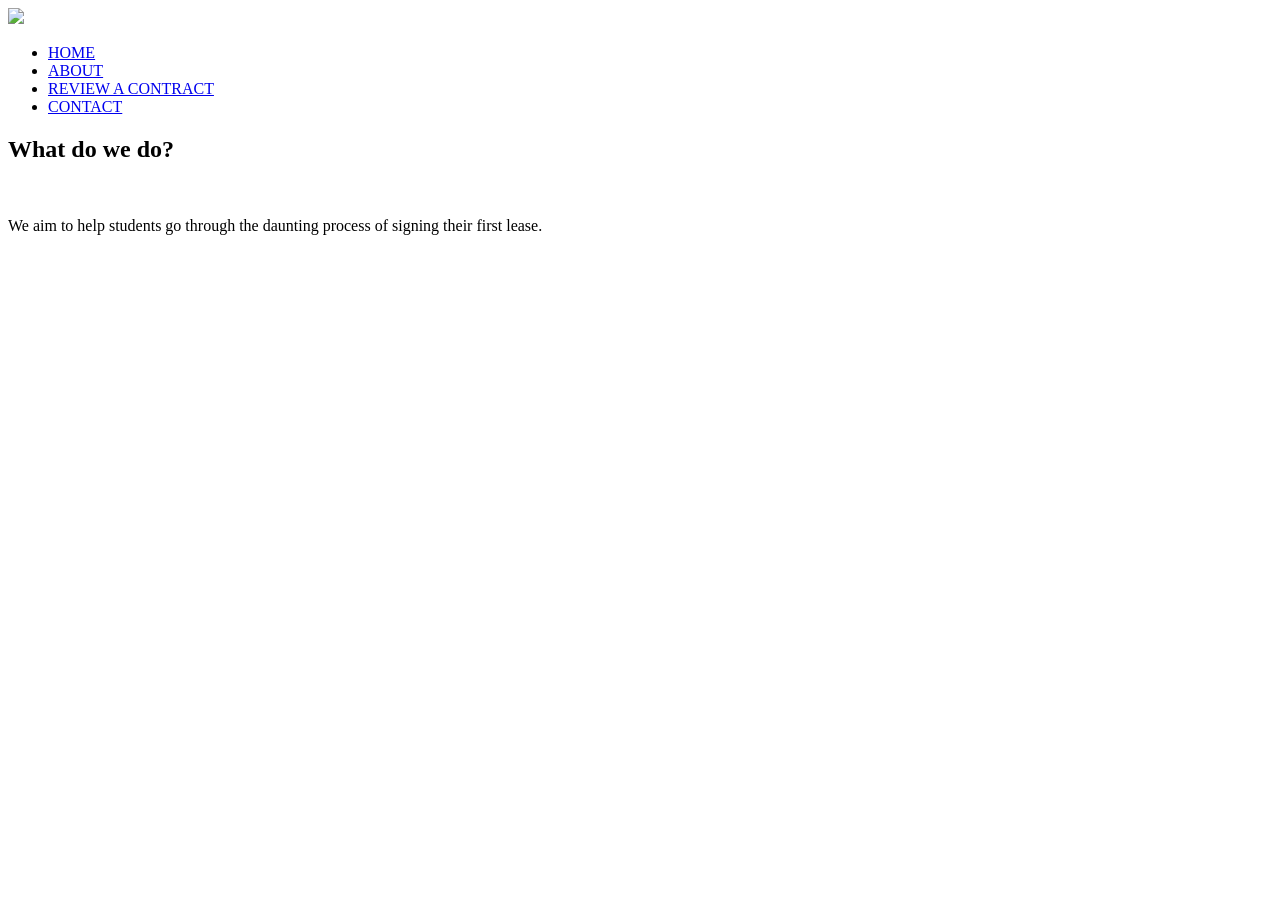
==== about.html @ 18e935fb "adding previous work" ====
<!DOCTYPE html>
<html lang="en">
<head>
    <meta name="viewport" content="width=device-width, initial-scale=1.0">
    <title>ABOUT US</title>
    <link rel="stylesheet" href="index.css">
</head>
<body>

    <section class="about">
        <nav>
            <a href="index.html"><img src="image/rentwiselogo"></a>
            <div class="nav-links">
                <ul>
                    <li><a href="index.html">HOME</a></li>
                    <li><a href="about.html">ABOUT</a></li>
                    <li><a href="review.html">REVIEW A CONTRACT</a></li>
                    <li><a href="contact.html">CONTACT</a></li>
                </ul>
            </div>
        </nav>    
    </section>

    <section class="team">
        <h1>What do we do?</h1>
        <br>
        <p>We aim to help students go through the daunting process of signing their first lease.</p>
            
      
    </section>

</body>
</html>
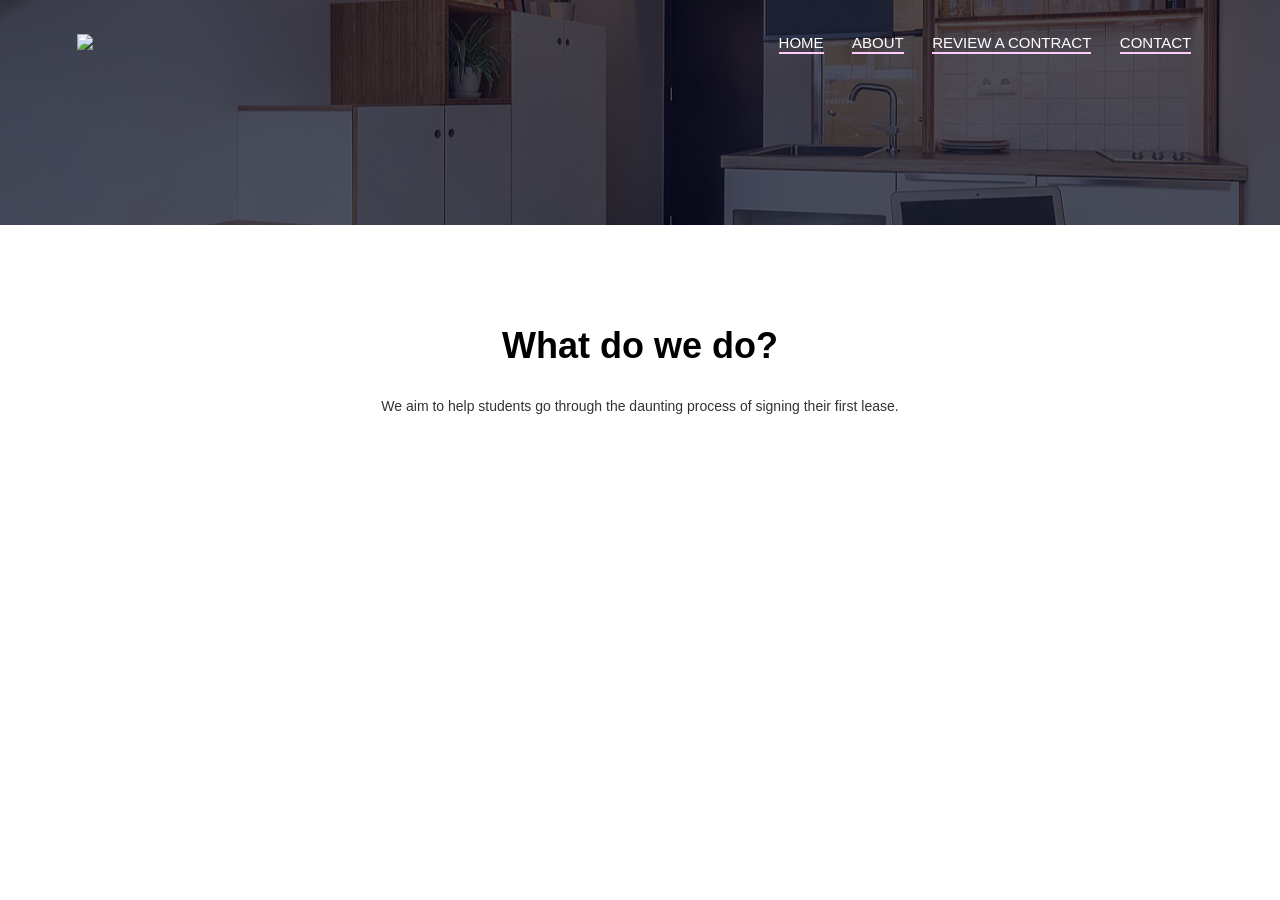
==== commit 3fade286: "images path bug fixed" ====
--- a/about.html
+++ b/about.html
@@ -9,7 +9,7 @@
 
     <section class="about">
         <nav>
-            <a href="index.html"><img src="image/rentwiselogo"></a>
+            <a href="index.html"><img src="images/rentwiselogo.jpeg"></a>
             <div class="nav-links">
                 <ul>
                     <li><a href="index.html">HOME</a></li>
--- a/index.css
+++ b/index.css
@@ -0,0 +1,144 @@
+*{
+    margin: 0;
+    padding: 0;
+    font-family: "Quicksand", sans-serif;
+}
+.header {
+    min-height: 100vh;
+    width: 100%;
+    background-image: linear-gradient(rgba(4,9,30,0.7),rgba(4,9,30,0.7)), url(images/bk.jpeg);
+    background-position: center;
+    background-size: cover;
+    position: relative;
+    background-repeat: no-repeat;
+}
+nav{
+    display: flex;
+    padding: 2% 6%;
+    justify-content: space-between;
+    align-items: center;
+}
+
+nav img{
+    width: 85px;
+}
+
+.nav-links{
+    flex: 1;
+    text-align: right;
+}
+.nav-links ul li{
+    list-style: none;
+    display: inline-block;
+    padding: 8px 12px;
+    position: relative;
+}
+.nav-links ul li a{
+    color: #fff; 
+    text-decoration: none; 
+    font-size: 15px;
+}
+.nav-links ul li::after{
+    content:'';
+    width: 100%;
+    height: 2px;
+    background: #ffcbfb;
+    display: block;
+    margin: auto
+}
+.text-box{
+    width: 90%;
+    color: #fff;
+    position: absolute;
+    top: 50%;
+    left: 50%;
+    transform: translate(-50%, -50%);
+    text-align: center;
+}
+.text-box h1{
+    font-size: 62px;
+}
+.text-box p{
+    margin: 10px 0 40px;
+    font-size: 14px;
+    color: #fff;
+    
+}
+.hero-btn{
+    display: inline-block;
+    text-decoration: none;
+    color: #fff;
+    border: 1px solid #fff;
+    padding: 12px 34px;
+    font-size: 13px;
+    background: transparent;
+    position: relative;
+    cursor: pointer;
+}
+.hero-btn:hover{
+    border: 1px solid #ffcbfb;
+    background: #9b84a1;
+    transition: 1s;
+}
+.contact{
+    min-height: 100vh;
+    width: 100%;
+    background-image: linear-gradient(rgba(4,9,30,0.7),rgba(4,9,30,0.7)),url(images/contactphoto.jpeg);
+    background-position: center;
+    background-color: cover;
+    position: relative;
+}
+input {
+    display: none; 
+}
+label {
+    height: 100px;
+    width: 80%;
+    border-radius: 60px;
+    border: 1px dashed #999;
+}
+
+.text-box label {
+    display: inline-block;
+    background-color: transparent;
+    color: #fff;
+    border: 2px dashed #fff;
+    padding: 35px; /* Adjust the padding to make it bigger */
+    cursor: pointer;
+}
+
+label:hover{
+    color: #ffcbfb;
+    border: 1px dashed #ffcbfb
+}
+/*----- about ----*/
+.about{
+    min-height: 25vh;
+    width: 100%;
+    background-image: linear-gradient(rgba(4,9,30,0.7),rgba(4,9,30,0.7)),url(images/pic.jpeg);
+    background-position: center;
+    background-color: cover;
+    position: relative;
+}
+.team{
+    width: 80%;
+    margin: auto;
+    text-align: center;
+    padding-top: 100px;
+}
+h1{
+    font-size: 36px;
+    font-weight: 600;
+}
+p{
+    color:#333;
+    font-size:14px;
+    font-weight: 300;
+    line-height: 22px;
+    padding: 10px;
+}
+.row{
+    margin-top: 5%;
+    display: flex;
+    justify-content: space-between;
+}
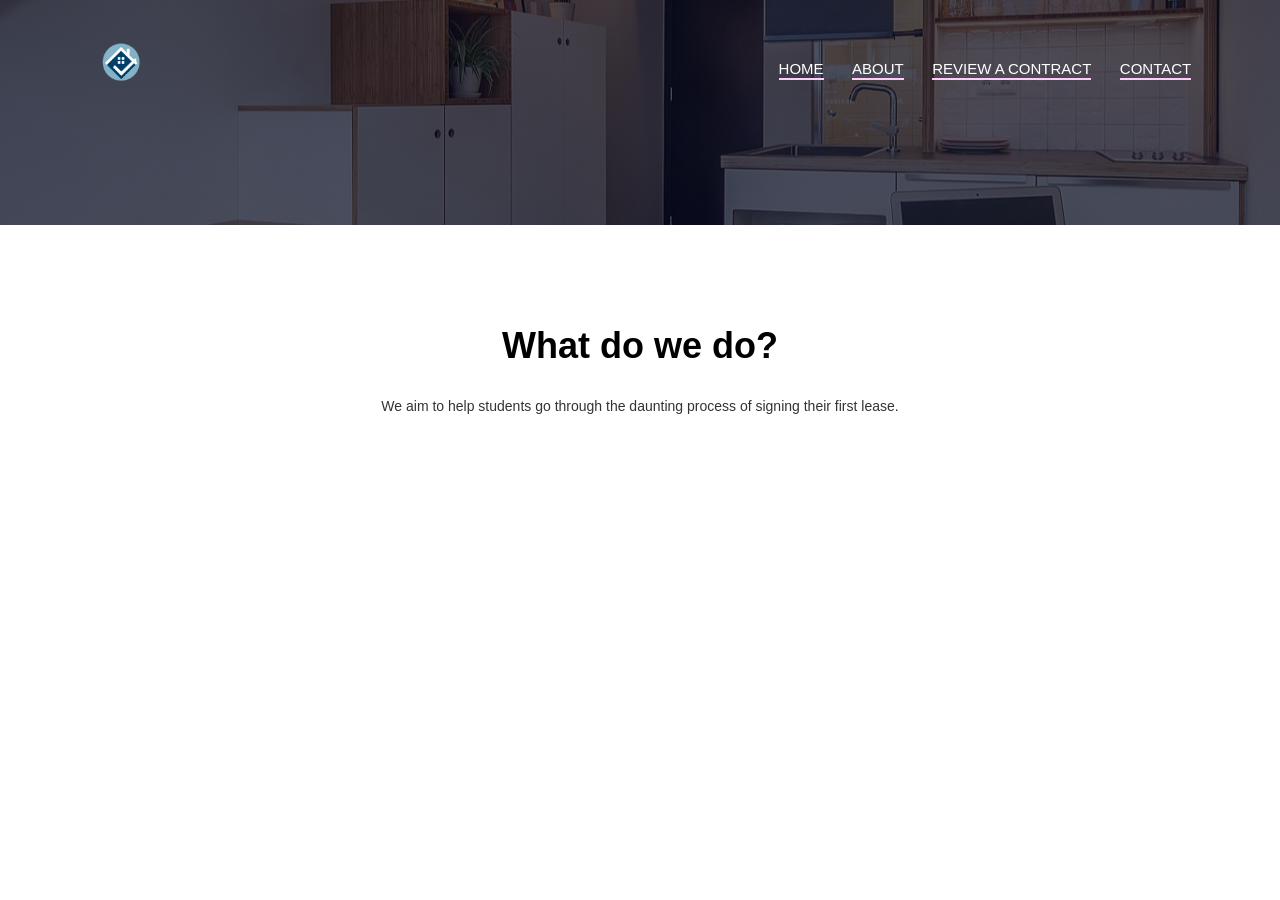
==== commit b61e0222: "changed logo path name" ====
--- a/about.html
+++ b/about.html
@@ -9,7 +9,7 @@
 
     <section class="about">
         <nav>
-            <a href="index.html"><img src="images/rentwiselogo.jpeg"></a>
+            <a href="index.html"><img src="images/rentwiselogo.png"></a>
             <div class="nav-links">
                 <ul>
                     <li><a href="index.html">HOME</a></li>
